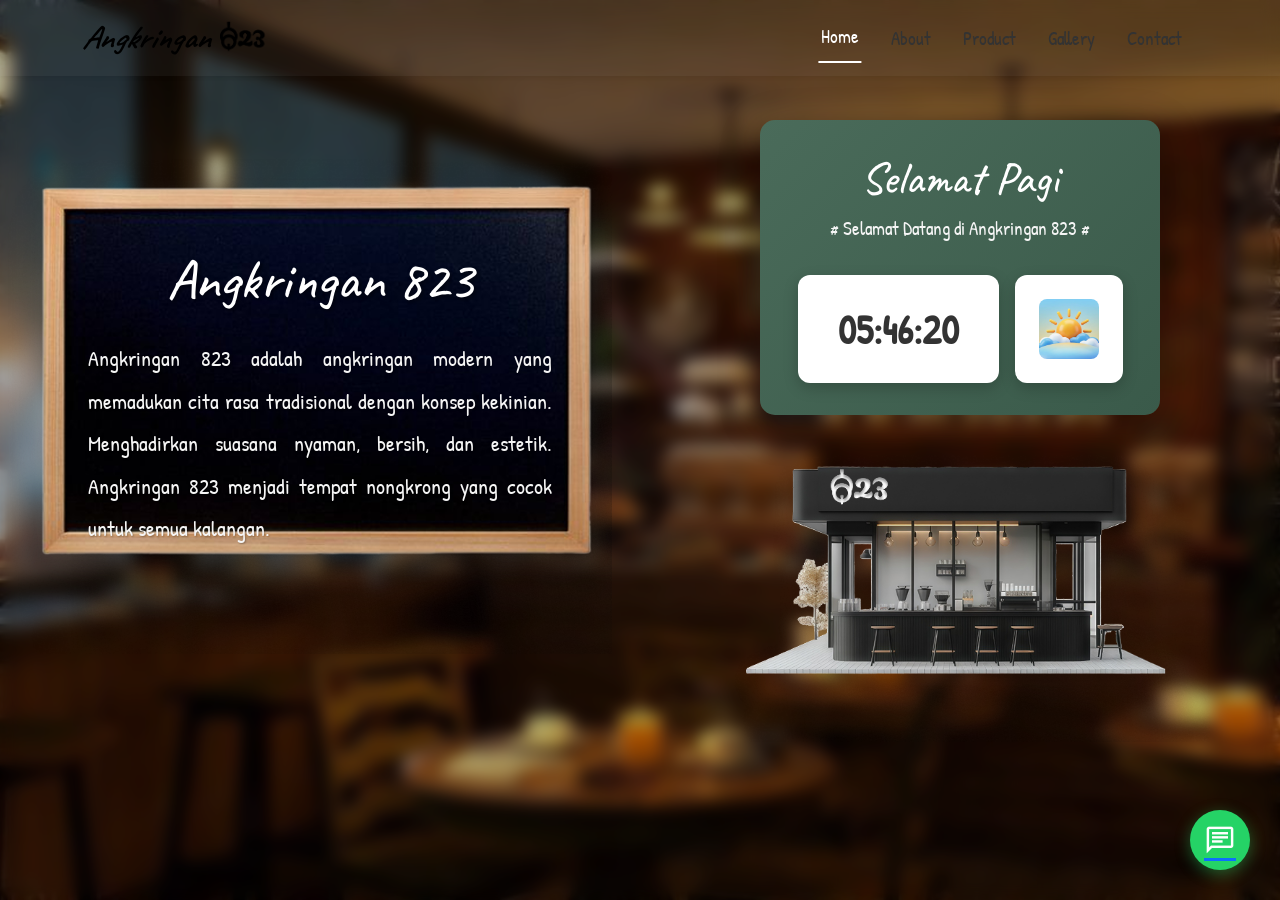
==== index.html @ 87a2176e "Add files via upload" ====
<!DOCTYPE html>
<html lang="id">
<head>
    <meta charset="UTF-8">
    <meta name="viewport" content="width=device-width, initial-scale=1.0">
    <title>Angkringan 823 - Home</title>
    <link href="https://cdn.jsdelivr.net/npm/bootstrap@5.3.0/dist/css/bootstrap.min.css" rel="stylesheet">
    <link href="https://fonts.googleapis.com/css2?family=Caveat:wght@400;700&family=Patrick+Hand&display=swap" rel="stylesheet">
    <link rel="stylesheet" href="https://fonts.googleapis.com/css2?family=Material+Symbols+Outlined:opsz,wght,FILL,GRAD@20..48,100..700,0..1,-50..200" />
    <link rel="stylesheet" href="style.css">
</head>
<body>
    <!-- Navbar -->
    <nav class="navbar navbar-expand-lg fixed-top">
        <div class="container">
            <a class="navbar-brand d-flex align-items-center" href="index.html">
                <span class="brand-text">Angkringan</span>
                <img src="assets/Logo/Group 2.png" alt="Logo" class="logo-img">
            </a>
            <button class="navbar-toggler" type="button" data-bs-toggle="collapse" data-bs-target="#navbarNav">
                <span class="navbar-toggler-icon"></span>
            </button>
            <div class="collapse navbar-collapse justify-content-end" id="navbarNav">
                <ul class="navbar-nav">
                    <li class="nav-item"><a class="nav-link active" href="index.html">Home</a></li>
                    <li class="nav-item"><a class="nav-link" href="about.html">About</a></li>
                    <li class="nav-item"><a class="nav-link" href="service.html">Product</a></li>
                    <li class="nav-item"><a class="nav-link" href="gallery.html">Gallery</a></li>
                    <li class="nav-item"><a class="nav-link" href="contact.html">Contact</a></li>
                </ul>
            </div>
        </div>
    </nav>

    <!-- Hero Section -->
    <section class="hero-section">
        <div class="container-fluid h-100">
            <div class="row h-100 align-items-center">
                <!-- Left Side - Chalkboard -->
                <div class="col-lg-6 d-flex align-items-center justify-content-center px-5">
                    <div class="chalkboard-container fade-in">
                        <div class="chalkboard-content">
                            <h1 class="chalk-title">Angkringan 823</h1>
                            <p class="chalk-text">
                                Angkringan 823 adalah angkringan modern yang memadukan cita rasa tradisional dengan konsep kekinian. Menghadirkan suasana nyaman, bersih, dan estetik. Angkringan 823 menjadi tempat nongkrong yang cocok untuk semua kalangan.
                            </p>
                        </div>
                    </div>
                </div>

                <!-- Right Side - Greeting & Store -->
                <div class="col-lg-6 d-flex flex-column align-items-center justify-content-center px-5">
                    <div class="greeting-section mb-4 slide-in-right">
                        <h2 class="greeting-title" id="greetingTitle">Selamat Pagi</h2>
                        <p class="greeting-subtitle"># Selamat Datang di Angkringan 823 #</p>
                        <div class="time-weather-row">
                            <div class="time-box">
                                <span class="time-text" id="timeDisplay">00:00:00</span>
                            </div>
                            <div class="weather-box">
                                <img src="" alt="Weather" class="weather-img" id="weatherImage">
                            </div>
                        </div>
                    </div>

                    <div class="store-mockup-container slide-in-right">
                        <img src="assets/Home/Bahan Beranda/3.png" alt="Angkringan 823 Store" class="store-mockup-img">
                    </div>
                </div>
            </div>
        </div>
    </section>

    <!-- Floating WhatsApp Button -->
    <a href="https://wa.me/010101010100" target="_blank" class="whatsapp-float" title="Chat WhatsApp">
        <span class="material-symbols-outlined">chat</span>
    </a>

    <script src="https://cdn.jsdelivr.net/npm/bootstrap@5.3.0/dist/js/bootstrap.bundle.min.js"></script>
    <script src="script.js"></script>
</body>
</html>
---- style.css ----
/* Global Styles */
* {
    margin: 0;
    padding: 0;
    box-sizing: border-box;
}

body {
    font-family: 'Patrick Hand', cursive;
    overflow-x: hidden;
}
/* Akhir Global Styles */

/* Navbar */
.navbar {
    padding: 0.5rem 0;
    transition: all 0.3s ease;
    background: rgba(139, 136, 136, 0.084) !important;
    box-shadow: 0 1px 5px rgba(0,0,0,0.08);
    z-index: 1000;
}

.navbar-brand {
    font-family: 'Caveat', cursive;
    font-size: 2rem;
    font-weight: 700;
    color: #000 !important;
    gap: 0.3rem;
}

.brand-text {
    font-style: italic;
}

.logo-img {
    width: 50px;
    height: 50px;
    margin: 0 5px;
}

.brand-number {
    font-size: 2rem;
}

.nav-link {
    font-family: 'Patrick Hand', cursive;
    font-size: 1.2rem;
    color: #333 !important;
    margin: 0 0.5rem;
    transition: all 0.3s ease;
    position: relative;
}

.nav-link:hover,
.nav-link.active {
    color: #ffffff !important;
    transform: translateY(-2px);
}

.nav-link::after {
    content: '';
    position: absolute;
    bottom: -5px;
    left: 50%;
    transform: translateX(-50%);
    width: 0;
    height: 2px;
    background: #ffffff;
    transition: width 0.3s ease;
}

.nav-link:hover::after,
.nav-link.active::after {
    width: 80%;
}
/* Akhir Navbar */

/* HOME PAGE */
.hero-section {
    min-height: 100vh;
    background-image: url('assets/Home/Bahan\ Beranda/1.jpg');
    background-size: cover;
    background-position: center;
    background-attachment: fixed;
    position: relative;
    padding-top: 70px;
}

.hero-section::before {
    content: '';
    position: absolute;
    top: 0;
    left: 0;
    right: 0;
    bottom: 0;
    background: rgba(0,0,0,0.3);
    backdrop-filter: blur(8px);
}

.hero-section .container-fluid {
    position: relative;
    z-index: 1;
    height: calc(100vh - 70px);
}

/* Papan Hitam */
.chalkboard-container {
    width: 100%;
    max-width: 1600px; 
    position: relative;
    opacity: 1;
}

.chalkboard-container::before {
    content: '';
    position: absolute;
    top: -100px;
    left: -40px;
    right: -20px;
    bottom: -40px;
    background-image: url('assets/Home/Bahan\ Beranda/2.png');
    background-size: 160%;
    background-repeat: no-repeat;
    background-position: -15px 50px;
    z-index: -1;
}


.chalkboard-content {
    padding: 3rem 2.5rem;
    position: relative;
    z-index: 1;
}

.chalk-title {
    font-family: 'Caveat', cursive;
    font-size: 3.5rem;
    color: #fff;
    text-align: center;
    margin-bottom: 1.5rem;
    text-shadow: 2px 2px 4px rgba(0,0,0,0.5);
}

.chalk-text {
    font-family: 'Patrick Hand', cursive;
    font-size: 1.4rem;
    color: #f5f5f5;
    line-height: 1.9;
    text-align: justify;
    text-shadow: 1px 1px 2px rgba(0,0,0,0.3);
}

/* Greeting Section - Bagian Kanan */
.greeting-section {
    width: 100%;
    max-width: 400px;
    margin-top: 50px;
    background: linear-gradient(135deg, #4a6b5a 0%, #3a5a4a 100%);
    padding: 2rem;
    border-radius: 15px;
    box-shadow: 0 10px 40px rgba(0,0,0,0.3);
    transform: translateX(50px);
    opacity: 0;
}

.greeting-title {
    font-family: 'Caveat', cursive;
    font-size: 2.8rem;
    color: #fff;
    text-align: center;
    margin-bottom: 0.5rem;
}

.greeting-subtitle {
    font-family: 'Patrick Hand', cursive;
    font-size: 1.2rem;
    color: #f5f5f5;
    text-align: center;
    margin-bottom: 2rem;
}

.time-weather-row {
    display: flex;
    gap: 1rem;
    align-items: center;
    justify-content: center;
}

.time-box {
    background: #fff;
    padding: 1.5rem 2.5rem;
    border-radius: 12px;
    box-shadow: 0 5px 15px rgba(0,0,0,0.2);
}

.time-text {
    font-family: 'Patrick Hand', cursive;
    font-size: 2.5rem;
    font-weight: bold;
    color: #333;
    display: block;
}

.weather-box {
    background: #fff;
    padding: 1.5rem;
    border-radius: 12px;
    box-shadow: 0 5px 15px rgba(0,0,0,0.2);
    display: flex;
    align-items: center;
    justify-content: center;
    overflow: hidden; 
}

.weather-img {
    width: 60px;
    height: 60px;
    display: block;
    object-fit: cover; 
    object-position: center; 
    border-radius: 8px; 
}

/*  Mockup Angkringan 823 */
.store-mockup-container {
    width: 100%;
    max-width: 500px;
    transform: translateX(50px);
    opacity: 0;
}

.store-mockup-img {
    width: 100%;
    height: auto;
    display: block;
    transition: transform 0.3s ease;
}

.store-mockup-img:hover {
    transform: scale(1.05);
}
/* AKHIR HOME PAGE  */

/* ABOUT PAGE */
.about-page {
    background: linear-gradient(135deg, #b8a7c9 0%, #9b89b3 100%);
    min-height: 100vh;
    padding-top: 70px;
}

.about-section {
    min-height: calc(100vh - 70px);
    padding: 2rem 0;
}

.about-left-panel {
    display: flex;
    align-items: center;
    justify-content: center;
    padding: 2rem;
    transform: scale(0.9);
    opacity: 0;
}

.about-illustration {
    width: 100%;
    max-width: 400px;
    height: auto;
    transition: transform 0.3s ease;
}

.about-illustration:hover {
    transform: scale(1.05);
}

.about-right-panel {
    background: linear-gradient(135deg, #c77a3a 0%, #a86432 100%);
    padding: 3rem;
    border-radius: 20px;
    box-shadow: 0 10px 40px rgba(0,0,0,0.3);
    transform: translateX(50px);
    opacity: 0;
}

.about-text {
    font-family: 'Patrick Hand', cursive;
    font-size: 1.3rem;
    color: #fff;
    line-height: 2;
    text-align: justify;
    margin-bottom: 2rem;
}

.about-footer {
    display: flex;
    align-items: center;
    justify-content: center;
    gap: 1rem;
    margin-top: 2rem;
}

.footer-text {
    font-family: 'Caveat', cursive;
    font-size: 2rem;
    color: #fff;
}

.footer-logo {
    width: 60px;
    height: 60px;
}

.vision-mission-panel {
    background: linear-gradient(135deg, #9aae3f 0%, #7a8e2f 100%);
    padding: 3rem;
    border-radius: 20px;
    box-shadow: 0 10px 40px rgba(0,0,0,0.3);
    transform: translateX(-50px);
    opacity: 0;
}

.vm-title {
    font-family: 'Caveat', cursive;
    font-size: 3rem;
    color: #fff;
    text-align: center;
    margin-bottom: 2rem;
}

.vm-text {
    font-family: 'Patrick Hand', cursive;
    font-size: 1.3rem;
    color: #fff;
    line-height: 2;
    text-align: justify;
}

.about-right-panel-bottom {
    display: flex;
    align-items: center;
    justify-content: center;
    padding: 2rem;
    transform: scale(0.9);
    opacity: 0;
}
/* AKHIR ABOUT PAGE */

/* SERVICE/PRODUCT PAGE  */
.service-page {
  background: linear-gradient(135deg, #d4a574 0%, #b8936c 100%);
  padding-top: 70px;
}

.product-section {
  height: calc(100vh - 70px);
  overflow: hidden;
}

.product-container {
  display: flex;
  height: 100%;
  width: 100%;
}

/* Left Panel - Menu */
.menu-left-panel {
  width: 50%;
  background: linear-gradient(135deg, #c77a3a 0%, #a86432 100%);
  padding: 2rem 1.5rem;
  overflow-y: auto;
  display: flex;
  align-items: flex-start; 
  justify-content: center;
  scroll-padding-top: 2rem; 
}

.menu-content-wrapper {
  width: 100%;
  max-width: 550px;
  padding-top: 1rem; 
}

.menu-main-title {
  font-family: 'Caveat', cursive;
  font-size: 2.8rem;
  color: #fff;
  text-align: center;
  margin-bottom: 2.5rem;
}

.menu-category {
  margin-bottom: 3rem; 
}

.menu-category:last-child {
  margin-bottom: 2rem; 
}

.category-header {
  font-family: 'Patrick Hand', cursive;
  font-size: 1.6rem;
  color: #fff;
  margin-bottom: 1rem;
  text-align: left;
}

.menu-grid {
  display: grid;
  grid-template-columns: repeat(3, 1fr);
  gap: 1rem;
}

.menu-card {
  background: transparent;
  text-align: center;
  cursor: pointer;
  transition: all 0.3s ease;
}

.menu-card:hover {
  transform: translateY(-5px) scale(1.05);
}

.menu-card.active {
  transform: scale(1.1);
}

.menu-img-container {
  width: 100%;
  aspect-ratio: 1;
  border-radius: 10px;
  overflow: hidden;
  margin-bottom: 0.5rem;
  box-shadow: 0 4px 8px rgba(0,0,0,0.2);
  display: flex;
  align-items: center;
  justify-content: center;
  background: rgba(255,255,255,0.1);
}

.menu-img {
  width: 100%;
  height: 100%;
  object-fit: contain; 
  object-position: center;
}

.menu-label {
  font-family: 'Patrick Hand', cursive;
  font-size: 1.1rem;
  color: #fff;
  margin: 0;
}

.menu-right-panel {
  width: 50%;
  position: relative;
  overflow: hidden;
  display: flex;
  align-items: stretch; 
  justify-content: stretch; 
  background: #000;
}

.menu-display-image {
  width: 100%; 
  height: 100%; 
  object-fit: cover; 
  object-position: center;
  transition: all 0.5s ease;
}

.menu-display-image.changing {
  opacity: 0.5;
  transform: scale(0.95);
}

/* Responsive adjustments */
@media (max-width: 1024px) {
  .menu-grid {
    grid-template-columns: repeat(2, 1fr);
  }
  
  .menu-main-title {
    font-size: 2.4rem;
  }
  
  .category-header {
    font-size: 1.4rem;
  }
}

@media (max-width: 768px) {
  .product-container {
    flex-direction: column;
  }
  
  .menu-left-panel,
  .menu-right-panel {
    width: 100%;
    height: 50%;
  }
  
  .menu-grid {
    grid-template-columns: repeat(3, 1fr);
    gap: 0.8rem;
  }
  
  .menu-main-title {
    font-size: 2rem;
    margin-bottom: 1.5rem;
  }
  
  .category-header {
    font-size: 1.2rem;
  }
  
  .menu-label {
    font-size: 0.95rem;
  }
}
/* AKHIR SERVICE/PRODUCT PAGE */

/* GALLERY PAGE */
.gallery-page {
    background: linear-gradient(135deg, #b8a7c9 0%, #9b89b3 100%);
    min-height: 100vh;
    padding-top: 70px;
}

.gallery-section {
    min-height: calc(100vh - 70px);
    display: flex;
    align-items: center;
}

.chalkboard-panel {
    width: 100%;
    position: relative;
}

.chalkboard-panel::before {
    content: '';
    position: absolute;
    top: -30px;
    left: -30px;
    right: -30px;
    bottom: -30px;
    background-image: url('assets/Galeri/Papan\ Foto.png');
    background-size: cover;
    background-position: center;
    border-radius: 15px;
    z-index: -1;
}

.chalkboard-inner {
    padding: 4rem 3rem;
}

.gallery-header {
    text-align: center;
    margin-bottom: 3rem;
}

.gallery-title {
    font-family: 'Caveat', cursive;
    font-size: 3.5rem;
    color: #fff;
    margin-bottom: 0.5rem;
}

.gallery-subtitle {
    font-family: 'Caveat', cursive;
    font-size: 2.5rem;
    color: #f5f5f5;
}

.gallery-polaroid {
    background: #fff;
    padding: 1rem;
    padding-bottom: 3rem;
    border-radius: 5px;
    box-shadow: 0 10px 30px rgba(0,0,0,0.3);
    transition: all 0.3s ease;
    transform: rotate(-2deg) scale(0.9);
    opacity: 0;
    cursor: pointer;
}

.gallery-polaroid:nth-child(2) {
    transform: rotate(1deg) scale(0.9);
}

.gallery-polaroid:nth-child(3) {
    transform: rotate(-3deg) scale(0.9);
}

.gallery-polaroid:hover {
    transform: rotate(0deg) scale(1.05);
    box-shadow: 0 15px 40px rgba(0,0,0,0.4);
}

.polaroid-img {
    width: 100%;
    height: auto;
    aspect-ratio: 4/3;
    object-fit: cover;
    border-radius: 3px;
    margin-bottom: 1rem;
}

.polaroid-text {
    font-family: 'Caveat', cursive;
    font-size: 1.8rem;
    color: #333;
    text-align: center;
    margin: 0;
}

.gallery-footer {
    text-align: center;
    margin-top: 2rem;
}

.family-title {
    font-family: 'Caveat', cursive;
    font-size: 3rem;
    color: #fff;
}

.image-modal {
    display: none;
    position: fixed;
    z-index: 9999;
    left: 0;
    top: 0;
    width: 100%;
    height: 100%;
    background-color: rgba(0,0,0,0.95);
    cursor: pointer;
}

.image-modal.active {
    display: flex;
    align-items: center;
    justify-content: center;
    animation: fadeIn 0.3s ease;
}

.close-modal {
    position: absolute;
    top: 30px;
    right: 50px;
    color: #fff;
    font-size: 50px;
    font-weight: bold;
    transition: 0.3s;
}

.close-modal:hover {
    color: #d2691e;
}

.modal-content-img {
    max-width: 90%;
    max-height: 80%;
    object-fit: contain;
    animation: zoomInModal 0.3s ease;
}

.modal-caption {
    position: absolute;
    bottom: 50px;
    left: 50%;
    transform: translateX(-50%);
    color: #fff;
    font-family: 'Caveat', cursive;
    font-size: 2rem;
    text-align: center;
}

@keyframes zoomInModal {
    from {
        transform: scale(0.5);
        opacity: 0;
    }
    to {
        transform: scale(1);
        opacity: 1;
    }
}
/* AKHIR GALLERY PAGE */

/* CONTACT PAGE */
.contact-page {
    background: linear-gradient(135deg, #8a8a8a 0%, #6a6a6a 100%);
    min-height: 100vh;
    padding-top: 70px;
}

.contact-section {
    padding: 3rem 0;
    min-height: calc(100vh - 70px);
}

.contact-header-section {
    text-align: center;
    margin-bottom: 3rem;
}

.contact-main-title {
    font-family: 'Caveat', cursive;
    font-size: 3.5rem;
    color: #fff;
    margin-bottom: 0.5rem;
}

.contact-main-subtitle {
    font-family: 'Caveat', cursive;
    font-size: 2.5rem;
    color: #f5f5f5;
}

.store-section {
    margin-bottom: 2rem;
    transform: scale(0.9);
    opacity: 0;
}

.contact-store-image {
    width: 100%;
    height: auto;
    display: block;
}

.contact-info-wrapper {
    padding: 2rem 0;
}

.contact-info-header {
    font-family: 'Caveat', cursive;
    font-size: 2.5rem;
    color: #fff;
    margin-bottom: 2rem;
}

.contact-info-item {
    display: flex;
    align-items: center;
    gap: 1.5rem;
    margin-bottom: 2rem;
    transition: all 0.3s ease;
    text-decoration: none;
    color: inherit;
}

.contact-info-item:hover {
    transform: translateX(10px);
}

.contact-icon-symbol {
    font-size: 2.5rem;
    color: #fff;
}

.contact-info-text {
    font-family: 'Patrick Hand', cursive;
    font-size: 1.4rem;
    color: #fff;
}

.contact-form-panel {
    background: rgba(101, 150, 16, 0.632);
    padding: 3rem;
    border-radius: 20px;
    box-shadow: 0 10px 40px rgba(0,0,0,0.3);
    transform: translateX(50px);
    opacity: 0;
}

.form-panel-title {
    font-family: 'Caveat', cursive;
    font-size: 2.5rem;
    color: #333;
    text-align: center;
    margin-bottom: 2rem;
}

.form-wrapper {
    width: 100%;
}

.form-group-custom {
    margin-bottom: 1.5rem;
}

.form-label-custom {
    font-family: 'Patrick Hand', cursive;
    font-size: 1.3rem;
    color: #333;
    display: block;
    margin-bottom: 0.5rem;
}

.form-input-custom,
.form-textarea-custom {
    font-family: 'Patrick Hand', cursive;
    font-size: 1.1rem;
    width: 100%;
    padding: 0.75rem 1rem;
    border: 2px solid #999;
    border-radius: 10px;
    background: #e0e0e0;
    transition: all 0.3s ease;
}

.form-input-custom:focus,
.form-textarea-custom:focus {
    outline: none;
    border-color: #666;
    box-shadow: 0 0 10px rgba(102,102,102,0.3);
}

.form-textarea-custom {
    resize: vertical;
    min-height: 120px;
}

.btn-submit-custom {
    font-family: 'Patrick Hand', cursive;
    font-size: 1.3rem;
    background: #4a6b5a;
    color: #fff;
    border: none;
    padding: 0.75rem 2rem;
    border-radius: 10px;
    width: 100%;
    cursor: pointer;
    transition: all 0.3s ease;
    display: flex;
    align-items: center;
    justify-content: center;
    gap: 0.5rem;
}

.btn-submit-custom:hover {
    background: #3a5a4a;
    transform: translateY(-3px);
    box-shadow: 0 5px 15px rgba(0,0,0,0.3);
}

.btn-icon {
    font-size: 1.5rem;
}
/* AKHIR CONTACT PAGE */

/* Floating WhatsApp Button */
.whatsapp-float {
    position: fixed;
    bottom: 30px;
    right: 30px;
    background: #25D366;
    width: 60px;
    height: 60px;
    border-radius: 50%;
    display: flex;
    align-items: center;
    justify-content: center;
    box-shadow: 0 4px 15px rgba(37, 211, 102, 0.4);
    z-index: 999;
    transition: all 0.3s ease;
    animation: pulse 2s infinite;
}

.whatsapp-float:hover {
    transform: scale(1.1);
    box-shadow: 0 6px 20px rgba(37, 211, 102, 0.6);
}

.whatsapp-float .material-symbols-outlined {
    color: #fff;
    font-size: 2rem;
}

@keyframes pulse {
    0%, 100% {
        box-shadow: 0 4px 15px rgba(37, 211, 102, 0.4);
    }
    50% {
        box-shadow: 0 4px 25px rgba(37, 211, 102, 0.7);
    }
}

/* Animations */
@keyframes fadeIn {
    from {
        opacity: 0;
        transform: scale(0.9);
    }
    to {
        opacity: 1;
        transform: scale(1);
    }
}

@keyframes slideInRight {
    from {
        opacity: 0;
        transform: translateX(50px);
    }
    to {
        opacity: 1;
        transform: translateX(0);
    }
}

@keyframes slideInLeft {
    from {
        opacity: 0;
        transform: translateX(-50px);
    }
    to {
        opacity: 1;
        transform: translateX(0);
    }
}

@keyframes zoomIn {
    from {
        opacity: 0;
        transform: scale(0.8) rotate(-2deg);
    }
    to {
        opacity: 1;
        transform: scale(1) rotate(-2deg);
    }
}

.fade-in {
    animation: fadeIn 0.8s ease forwards;
}

.slide-in-right {
    animation: slideInRight 0.8s ease forwards;
}

.slide-in-left {
    animation: slideInLeft 0.8s ease forwards;
}

.zoom-in {
    animation: zoomIn 0.6s ease forwards;
}

/* Responsive Design */
@media (max-width: 992px) {
    .product-container {
        flex-direction: column;
    }
    
    .menu-left-panel,
    .menu-right-panel {
        width: 100%;
        height: 50vh;
    }
    
    .hero-section .container-fluid {
        height: auto;
        padding: 3rem 0;
    }
}

@media (max-width: 768px) {
    .navbar {
        padding: 0.3rem 0;
    }
    
    .chalk-title {
        font-size: 2.5rem;
    }
    
    .chalk-text {
        font-size: 1.2rem;
    }
    
    .greeting-title {
        font-size: 2rem;
    }
    
    .time-text {
        font-size: 1.8rem;
    }
    
    .menu-main-title,
    .gallery-title,
    .contact-main-title {
        font-size: 2.5rem;
    }
    
    .menu-grid {
        grid-template-columns: repeat(3, 1fr);
        gap: 0.8rem;
    }
    
    .whatsapp-float {
        width: 50px;
        height: 50px;
        bottom: 20px;
        right: 20px;
    }
    
    .whatsapp-float .material-symbols-outlined {
        font-size: 1.5rem;
    }
}
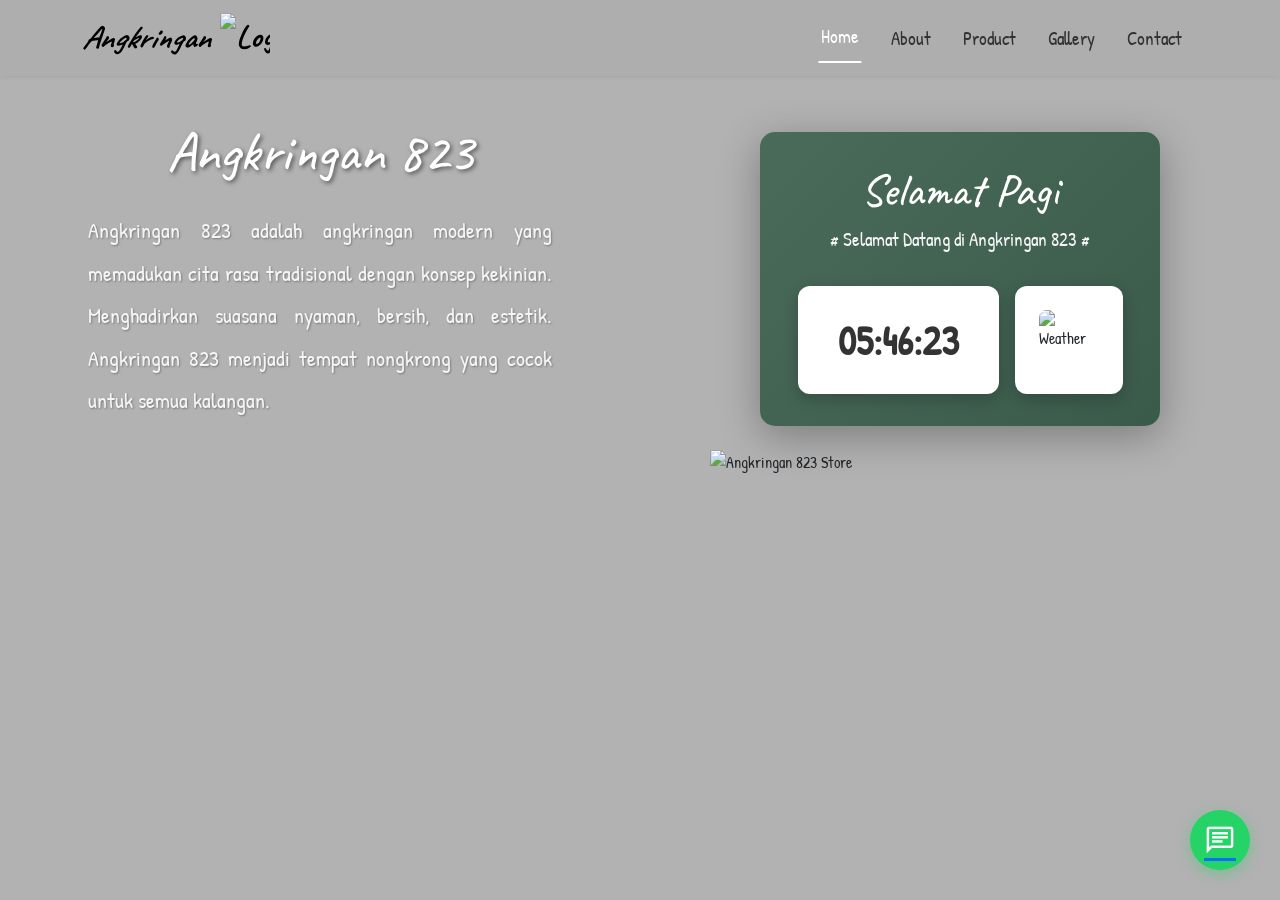
==== commit 0f707c90: "Optimasi aset: konversi seluruh gambar ke WebP (14MB -> 1.4MB), rename ke kebab-case, tambah .gitign" ====
--- a/index.html
+++ b/index.html
@@ -15,7 +15,7 @@
         <div class="container">
             <a class="navbar-brand d-flex align-items-center" href="index.html">
                 <span class="brand-text">Angkringan</span>
-                <img src="assets/Logo/Group 2.png" alt="Logo" class="logo-img">
+                <img src="assets/logo/logo.webp" alt="Logo" class="logo-img">
             </a>
             <button class="navbar-toggler" type="button" data-bs-toggle="collapse" data-bs-target="#navbarNav">
                 <span class="navbar-toggler-icon"></span>
@@ -64,7 +64,7 @@
                     </div>
 
                     <div class="store-mockup-container slide-in-right">
-                        <img src="assets/Home/Bahan Beranda/3.png" alt="Angkringan 823 Store" class="store-mockup-img">
+                        <img src="assets/home/beranda/3.webp" alt="Angkringan 823 Store" class="store-mockup-img">
                     </div>
                 </div>
             </div>
--- a/style.css
+++ b/style.css
@@ -78,7 +78,7 @@
 /* HOME PAGE */
 .hero-section {
     min-height: 100vh;
-    background-image: url('assets/Home/Bahan\ Beranda/1.jpg');
+    background-image: url('assets/home/beranda/1.webp');
     background-size: cover;
     background-position: center;
     background-attachment: fixed;
@@ -118,7 +118,7 @@
     left: -40px;
     right: -20px;
     bottom: -40px;
-    background-image: url('assets/Home/Bahan\ Beranda/2.png');
+    background-image: url('assets/home/beranda/2.webp');
     background-size: 160%;
     background-repeat: no-repeat;
     background-position: -15px 50px;
@@ -546,7 +546,7 @@
     left: -30px;
     right: -30px;
     bottom: -30px;
-    background-image: url('assets/Galeri/Papan\ Foto.png');
+    background-image: url('assets/galeri/papan-foto.webp');
     background-size: cover;
     background-position: center;
     border-radius: 15px;
